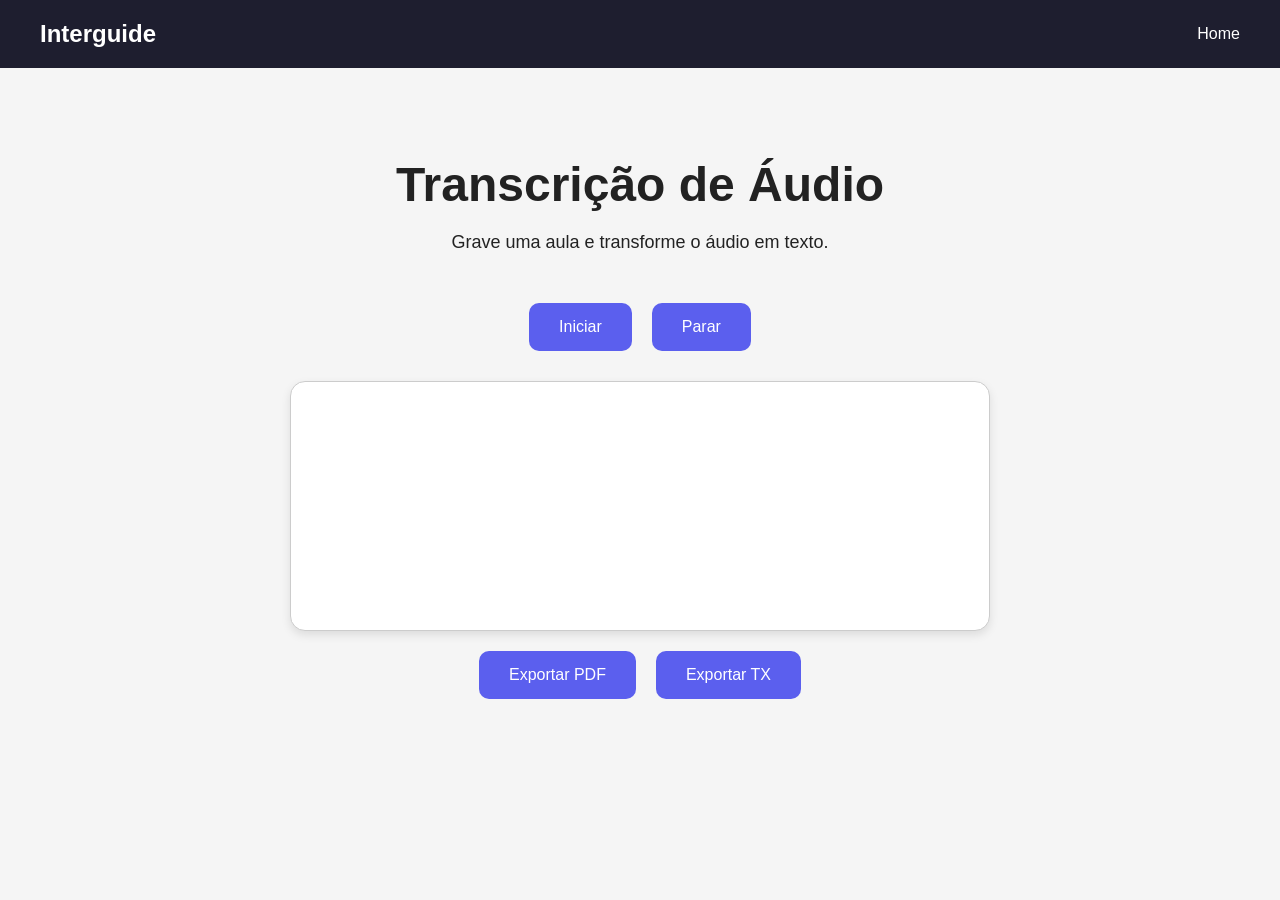
==== audio.html @ f2e0f8a0 "feat: inicio do projeto InterGuide" ====
<!DOCTYPE html>
<html lang="pt-br">

<head>
    <meta charset="UTF-8">
    <meta name="viewport" content="width=device-width, initial-scale=1.0">
    <title>Transcrição</title>
    <link rel="stylesheet" href="css/style.css">
</head>

<body>

    <!-- NAVBAR -->
    <nav>
        <div class="logo">
            Interguide
        </div>
        <div class="menu">
            <a href="dashboard.html">Home</a>
        </div>
    </nav>

    <!-- CONTEÚDO -->
    <section class="hero">
        <h1>Transcrição de Áudio</h1>
        <p>Grave uma aula e transforme o áudio em texto.</p>

        <!-- BOTÕES -->
        <div class="audio-buttons">
            <button class="btn" id="iniciarBtn">Iniciar</button>
            <button class="btn" id="pararBtn">Parar</button>
        </div>

        <!-- TEXTO -->
        <textarea
            id="transcricao"
            placeholder="A transcrição aparecerá aqui...">
        </textarea>

        <!-- EXPORTAÇÃO -->
        <div class="audio-buttons">
            <button class="btn" id="pdfBtn">Exportar PDF</button>
            <button class="btn" id="txtBtn">Exportar TX</button>
        </div>

    </section>

    <!-- JAVASCRIPT -->
    <script src="js/audio.js"></script>

</body>

</html>
---- css/style.css ----
/* RESET */
*{
    margin: 0;
    padding: 0;
    box-sizing: border-box;
}

/* BODY */
body{
    font-family: Arial, Helvetica, sans-serif;
    background-color: #f5f5f5;
    color: #222;
}

/* NAVBAR */
nav{
    background-color: #1E1E2F;
    color: white;
    display: flex;
    justify-content: space-between;
    align-items: center;
    padding: 20px 40px;
}

/* LOGO */
.logo{
    font-size: 24px;
    font-weight: bold;
}

/* MENU */
.menu{
    display: flex;
    gap: 20px;
}

.menu a{
    color: white;
    text-decoration: none;
    transition: 0.3s;
}

.menu a:hover{
    color: #A259FF;
}

/* HERO */
.hero{
    height: 80vh;

    display: flex;
    justify-content: center;
    align-items: center;
    flex-direction: column;
    text-align: center;
    padding: 20px;
}

/* TITULO */
.hero h1{
    font-size: 48px;
    margin-bottom: 20px;
}

/* TEXTO */
.hero p{
    font-size: 18px;
    max-width: 700px;
    margin-bottom: 30px;
}

/* BOTÃO */
.btn{
    background-color: #5B5FEE;
    color: white;
    padding: 15px 30px;
    border: none;
    border-radius: 10px;
    cursor: pointer;
    font-size: 16px;
    transition: 0.3s;
}

/* EFEITO DO BOTÃO */
.btn:hover{
    background-color: #A259FF;
    transform: scale(1.05);
}

/* CARDS */
.cards{
    display: flex;
    justify-content: center;
    gap: 20px;
    flex-wrap: wrap;
    padding: 40px;
}

/* CARD */
.card{
    background-color: white;
    width: 300px;
    padding: 20px;
    border-radius: 15px;
    box-shadow: 0 4px 10px rgba(0,0,0,0.1);
    transition: 0.3s;
}

/* EFEITO CARD */
.card:hover{
    transform: translateY(-10px) scale(1.03);
    box-shadow: 0 8px 20px rgba(0,0,0,0.2);
}

/* TITULO CARD */
.card h2{
    margin-bottom: 15px;
}

/* TEXTO CARD */
.card p{
    margin-bottom: 20px;
}

/* FORMULÁRIO */
.form-container{
    height: 100vh;
    display: flex;
    justify-content: center;
    align-items: center;
}

/* FORM */
form{
    background-color: white;
    padding: 40px;
    border-radius: 15px;
    width: 350px;
    display: flex;
    flex-direction: column;
    gap: 15px;
    box-shadow: 0 4px 10px rgba(0,0,0,0.1);
}

/* INPUTS */
input{
    padding: 12px;
    border: 1px solid #ccc;
    border-radius: 8px;
    font-size: 16px;
}

/* SLIDESHOW */
.slideshow{
    display: flex;
    justify-content: center;
    padding: 40px;
}

.slideshow img{
    width: 80%;
    max-width: 900px;
    border-radius: 20px;
    box-shadow: 0 4px 10px rgba(0,0,0,0.2);
}

/* MODO ESCURO */
.dark{
    background-color: #121212;
    color: white;
}
.dark .card{
    background-color: #1E1E2F;
    color: white;
}
.dark nav{
    background-color: black;
}

/* PREVIEW */
#preview{
    margin-top: 20px;
    border-radius: 15px;
    box-shadow: 0 4px 10px rgba(0,0,0,0.2);
}

/* RESULTADO */
#resultado{
    margin-top: 30px;
    max-width: 600px;
}

/* TEXTAREA */
textarea{
    width: 80%;
    max-width: 700px;
    height: 250px;
    margin-top: 30px;
    padding: 20px;
    border-radius: 15px;
    border: 1px solid #ccc;
    resize: none;
    font-size: 16px;
    box-shadow: 0 4px 10px rgba(0,0,0,0.1);
}

/* BOTÕES ÁUDIO */
.audio-buttons{
    display: flex;
    gap: 20px;
    margin-top: 20px;
    flex-wrap: wrap;
    justify-content: center;
}
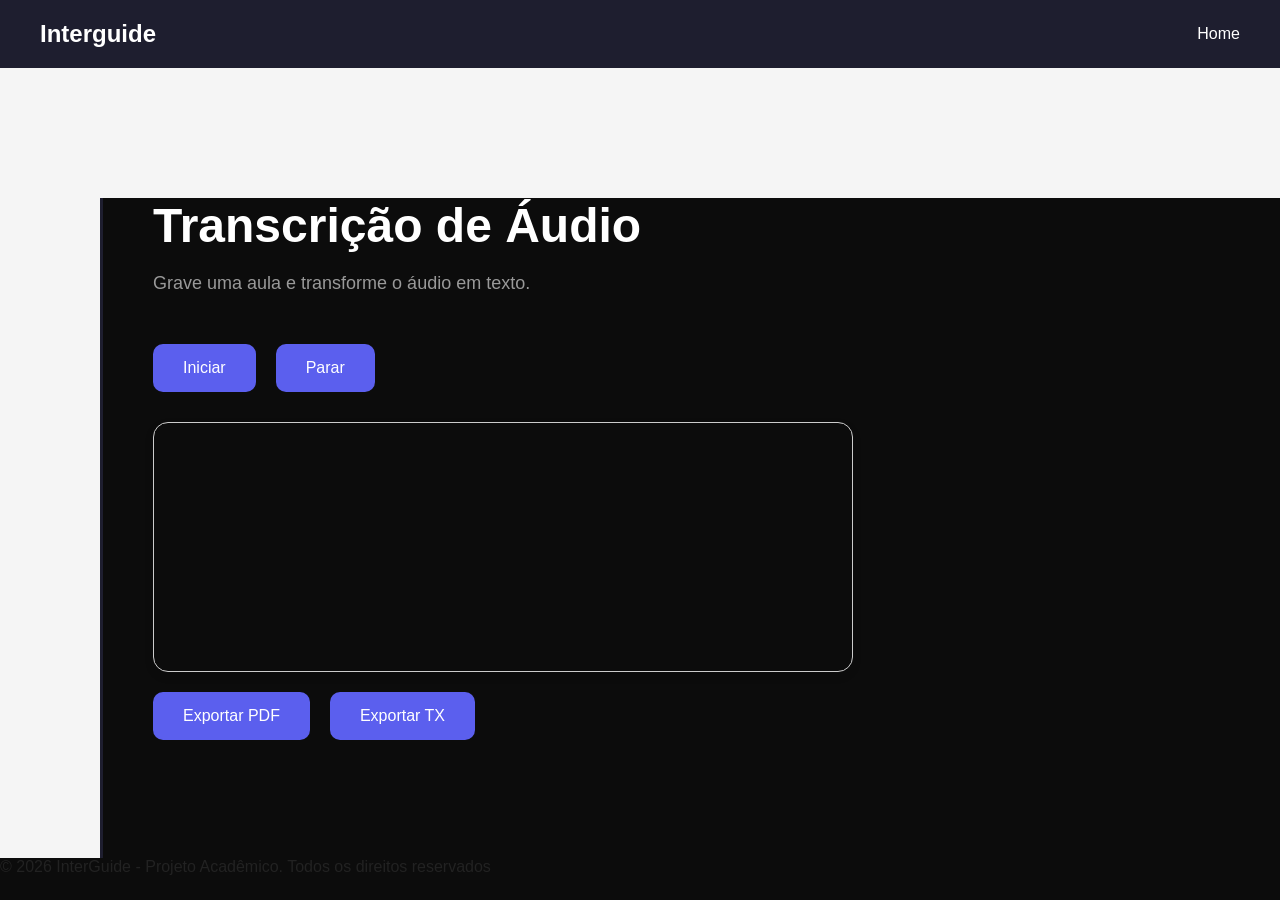
==== commit d6641749: "adicinando tudo" ====
--- a/audio.html
+++ b/audio.html
@@ -42,8 +42,14 @@
             <button class="btn" id="pdfBtn">Exportar PDF</button>
             <button class="btn" id="txtBtn">Exportar TX</button>
         </div>
+    </section>
 
-    </section>
+    <footer>
+        <p>
+           &copy;  2026 InterGuide - Projeto Acadêmico. Todos os direitos reservados
+            
+        </p>
+    </footer>
 
     <!-- JAVASCRIPT -->
     <script src="js/audio.js"></script>
--- a/css/style.css
+++ b/css/style.css
@@ -3,15 +3,15 @@
     margin: 0;
     padding: 0;
     box-sizing: border-box;
+    background-color: #0c0c0c;
 }
 
 /* BODY */
 body{
-    font-family: Arial, Helvetica, sans-serif;
+    font-family: Noto Sans, sans-serif;
     background-color: #f5f5f5;
     color: #222;
 }
-
 /* NAVBAR */
 nav{
     background-color: #1E1E2F;
@@ -21,53 +21,97 @@
     align-items: center;
     padding: 20px 40px;
 }
-
 /* LOGO */
 .logo{
     font-size: 24px;
     font-weight: bold;
+    background-color: transparent;
 }
 
 /* MENU */
 .menu{
     display: flex;
     gap: 20px;
+        background-color: transparent;
 }
 
 .menu a{
     color: white;
     text-decoration: none;
     transition: 0.3s;
+    background-color: transparent;
 }
 
 .menu a:hover{
     color: #A259FF;
 }
 
+.inicio {
+    display:flex;
+    flex-direction: row;
+}
+
 /* HERO */
 .hero{
-    height: 80vh;
-
-    display: flex;
-    justify-content: center;
-    align-items: center;
-    flex-direction: column;
-    text-align: center;
-    padding: 20px;
+    height: 660px;
+
+    display: flex;
+    align-items: start;
+    flex-direction: column;
+    text-align: start;
+    padding-left: 50px;
+    margin: 130px 0 0 100px;
+    border-left: solid #1E1E2F
 }
 
 /* TITULO */
 .hero h1{
     font-size: 48px;
     margin-bottom: 20px;
+    margin-right: 100px;
+    max-width: 800px;
+    color: white;
 }
 
 /* TEXTO */
 .hero p{
     font-size: 18px;
-    max-width: 700px;
+    max-width: 800px;
     margin-bottom: 30px;
-}
+    justify-content: start;
+    color: rgb(153, 153, 153);
+}
+/* HERO */
+.dashboard-hero{
+    height: 300px;
+
+    display: flex;
+    align-items: start;
+    flex-direction: column;
+    text-align: start;
+    padding-left: 50px;
+    margin: 130px 0 0 100px;
+    border-left: solid #1E1E2F
+}
+
+/* TITULO */
+.dashboard-hero h1{
+    font-size: 48px;
+    margin-bottom: 20px;
+    margin-right: 100px;
+    max-width: 800px;
+    color: white;
+}
+
+/* TEXTO */
+.dashboard-hero p{
+    font-size: 18px;
+    max-width: 800px;
+    margin-bottom: 30px;
+    justify-content: start;
+    color: rgb(153, 153, 153);
+}
+
 
 /* BOTÃO */
 .btn{
@@ -87,6 +131,16 @@
     transform: scale(1.05);
 }
 
+#btnComecar{
+    align-self: center;
+}
+
+.btn guiaBtn .btn audioBtn .btn scannerBtn .btn temaBtn{
+    position:absolute;
+    margin-top: auto;
+    max-width: 50px;
+}
+
 /* CARDS */
 .cards{
     display: flex;
@@ -98,28 +152,43 @@
 
 /* CARD */
 .card{
-    background-color: white;
-    width: 300px;
+    display: flex;
+    flex-direction: column;
+    background-color: rgba(111, 98, 230, 0.178);
+    border: 0.5px solid #ffffff;
+    width: 400px;
+    height: 240px;
     padding: 20px;
     border-radius: 15px;
     box-shadow: 0 4px 10px rgba(0,0,0,0.1);
     transition: 0.3s;
+
+    color: #ffffff;
+
 }
 
 /* EFEITO CARD */
 .card:hover{
     transform: translateY(-10px) scale(1.03);
     box-shadow: 0 8px 20px rgba(0,0,0,0.2);
+    background-color: #ccb9ff;
+    color: #383838;
 }
 
 /* TITULO CARD */
 .card h2{
     margin-bottom: 15px;
+    background-color: transparent;
 }
 
 /* TEXTO CARD */
 .card p{
     margin-bottom: 20px;
+    background-color: transparent;
+}
+.btn-area{
+    margin-top: auto;
+    background-color: transparent;
 }
 
 /* FORMULÁRIO */
@@ -132,7 +201,7 @@
 
 /* FORM */
 form{
-    background-color: white;
+    background-color: rgb(221, 221, 221);
     padding: 40px;
     border-radius: 15px;
     width: 350px;
@@ -141,13 +210,27 @@
     gap: 15px;
     box-shadow: 0 4px 10px rgba(0,0,0,0.1);
 }
+form h1{
+    background-color: transparent;
+}
+
 
 /* INPUTS */
 input{
     padding: 12px;
-    border: 1px solid #ccc;
+    border: 1px solid #aaaaaa;
     border-radius: 8px;
     font-size: 16px;
+    background-color: rgb(197, 197, 197);
+
+    transition: all 0.5s ease;
+}
+
+input:focus{
+    outline: none;
+    border-color: #5B5FEE;
+    box-shadow: 0 0 5px rgba(91, 95, 238, 0.5);
+    background-color: #bdbffc;
 }
 
 /* SLIDESHOW */
@@ -158,10 +241,10 @@
 }
 
 .slideshow img{
-    width: 80%;
-    max-width: 900px;
+    width: 100%;
+    max-width: 450px;
     border-radius: 20px;
-    box-shadow: 0 4px 10px rgba(0,0,0,0.2);
+    object-fit: cover;
 }
 
 /* MODO ESCURO */
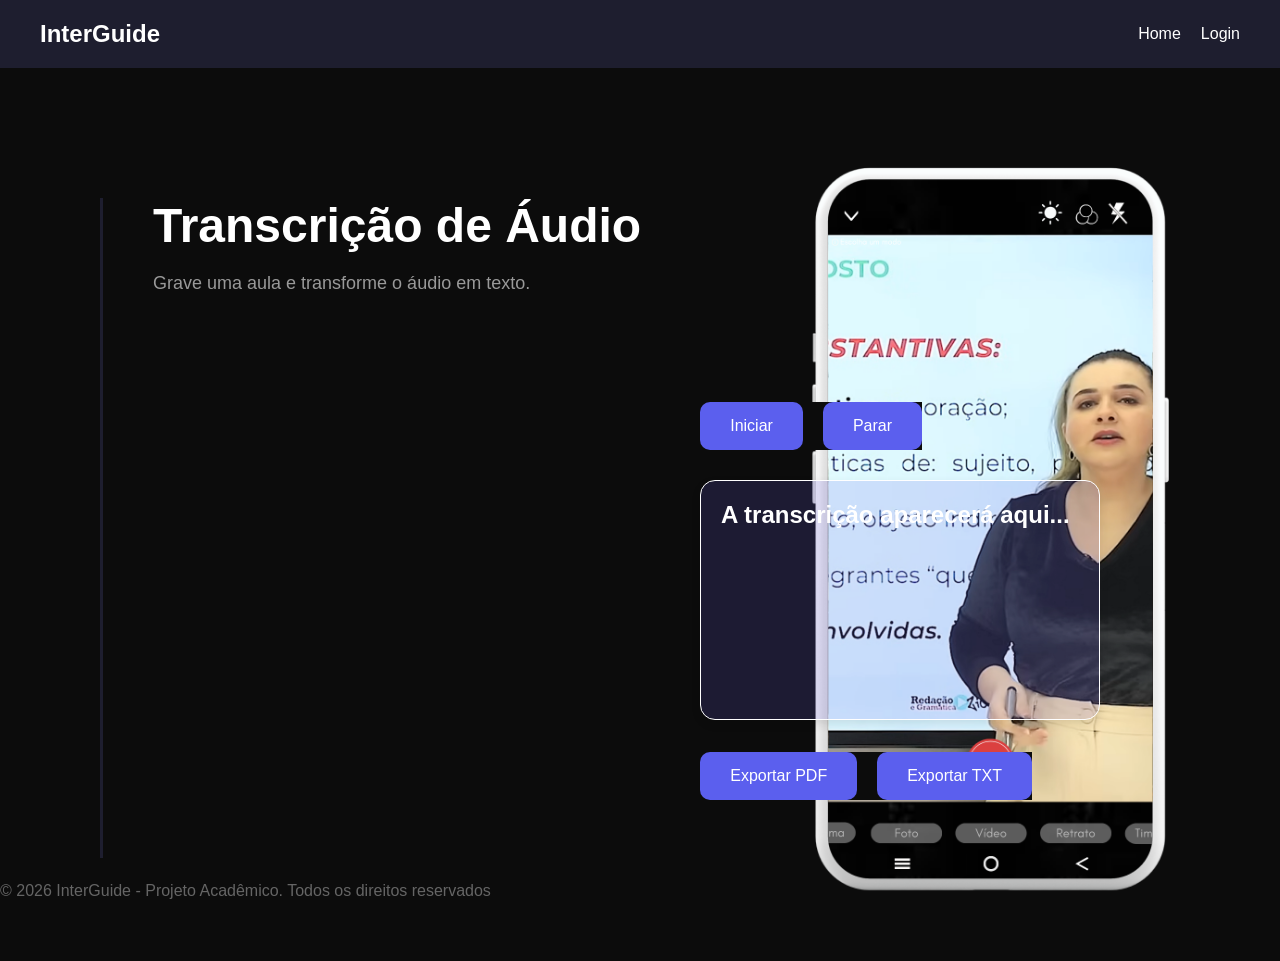
==== commit ea773680: "oi" ====
--- a/audio.html
+++ b/audio.html
@@ -5,25 +5,30 @@
     <meta charset="UTF-8">
     <meta name="viewport" content="width=device-width, initial-scale=1.0">
     <title>Transcrição</title>
-    <link rel="stylesheet" href="css/style.css">
+    <link rel="stylesheet" href="css/audio.css">
 </head>
 
 <body>
 
     <!-- NAVBAR -->
     <nav>
-        <div class="logo">
-            Interguide
-        </div>
+        <div class="logo">InterGuide</div>
         <div class="menu">
             <a href="dashboard.html">Home</a>
+            <a href="login.html" >Login</a>
         </div>
-    </nav>
+     </nav>
 
-    <!-- CONTEÚDO -->
-    <section class="hero">
+     <!-- CONTEÚDO -->
+    <div class="inicio">
+     <section class="hero">
         <h1>Transcrição de Áudio</h1>
         <p>Grave uma aula e transforme o áudio em texto.</p>
+
+        
+
+        <!-- PREVIEW -->
+        <img id="preview" width="400" alt="Previw da imagem" style="display: none;">
 
         <!-- BOTÕES -->
         <div class="audio-buttons">
@@ -31,18 +36,22 @@
             <button class="btn" id="pararBtn">Parar</button>
         </div>
 
-        <!-- TEXTO -->
-        <textarea
-            id="transcricao"
-            placeholder="A transcrição aparecerá aqui...">
-        </textarea>
+        <!-- RESULTADO -->
+        <div class="card" id="resultado">
+            <h2>A transcrição aparecerá aqui...</h2>
+         </div>
 
-        <!-- EXPORTAÇÃO -->
-        <div class="audio-buttons">
+         <!-- EXPORTAÇÃO -->
+        <div class="export-buttons">
             <button class="btn" id="pdfBtn">Exportar PDF</button>
-            <button class="btn" id="txtBtn">Exportar TX</button>
+            <button class="btn" id="txtBtn">Exportar TXT</button>
         </div>
-    </section>
+
+
+     </section>
+        <div>
+            <img src="./img/aula.png" alt="celular com video da aula" id="aula">
+        </div>
 
     <footer>
         <p>
--- a/css/audio.css
+++ b/css/audio.css
@@ -0,0 +1,298 @@
+/* RESET */
+*{
+    margin: 0;
+    padding: 0;
+    box-sizing: border-box;
+    background-color: #0c0c0c;
+}
+
+/* BODY */
+body{
+    font-family: Noto Sans, sans-serif;
+    background-color: #f5f5f5;
+    color: #222;
+}
+/* NAVBAR */
+nav{
+    background-color: #1E1E2F;
+    color: white;
+    display: flex;
+    justify-content: space-between;
+    align-items: center;
+    padding: 20px 40px;
+}
+/* LOGO */
+.logo{
+    font-size: 24px;
+    font-weight: bold;
+    background-color: transparent;
+}
+
+footer {
+    position: absolute;
+    bottom: 0;
+    color: #656565;
+}
+
+/* MENU */
+.menu{
+    display: flex;
+    gap: 20px;
+        background-color: transparent;
+}
+
+.menu a{
+    color: white;
+    text-decoration: none;
+    transition: 0.3s;
+    background-color: transparent;
+}
+
+.menu a:hover{
+    color: #A259FF;
+}
+
+.inicio {
+    display:flex;
+    flex-direction: row;
+}
+
+/* HERO */
+.hero{
+    height: 660px;
+
+    display: flex;
+    align-items: start;
+    flex-direction: column;
+    text-align: start;
+    padding-left: 50px;
+    margin: 130px 0 0 100px;
+    border-left: solid #1E1E2F
+}
+
+/* TITULO */
+.hero h1{
+    font-size: 48px;
+    margin-bottom: 20px;
+    margin-right: 100px;
+    max-width: 800px;
+    color: white;
+}
+
+/* TEXTO */
+.hero p{
+    font-size: 18px;
+    max-width: 800px;
+    margin-bottom: 30px;
+    justify-content: start;
+    color: rgb(153, 153, 153);
+}
+/* HERO */
+.dashboard-hero{
+    height: 300px;
+
+    display: flex;
+    align-items: start;
+    flex-direction: column;
+    text-align: start;
+    padding-left: 50px;
+    margin: 130px 0 0 100px;
+    border-left: solid #1E1E2F
+}
+
+/* TITULO */
+.dashboard-hero h1{
+    font-size: 48px;
+    margin-bottom: 20px;
+    margin-right: 100px;
+    max-width: 800px;
+    color: white;
+}
+
+/* TEXTO */
+.dashboard-hero p{
+    font-size: 18px;
+    max-width: 800px;
+    margin-bottom: 30px;
+    justify-content: start;
+    color: rgb(153, 153, 153);
+}
+
+
+/* BOTÃO */
+.btn{
+    background-color: #5B5FEE;
+    color: white;
+    padding: 15px 30px;
+    border: none;
+    border-radius: 10px;
+    cursor: pointer;
+    font-size: 16px;
+    transition: 0.3s;
+}
+
+/* EFEITO DO BOTÃO */
+.btn:hover{
+    background-color: #A259FF;
+    transform: scale(1.05);
+}
+
+#btnComecar{
+    align-self: center;
+}
+
+.btn guiaBtn .btn audioBtn .btn scannerBtn .btn temaBtn{
+    position:absolute;
+    margin-top: auto;
+    max-width: 50px;
+}
+
+/* CARDS */
+.cards{
+    display: flex;
+    justify-content: center;
+    gap: 20px;
+    flex-wrap: wrap;
+    padding: 40px;
+}
+
+/* CARD */
+.card{
+    display: flex;
+    flex-direction: column;
+    background-color: rgba(111, 98, 230, 0.178);
+    border: 0.5px solid #ffffff;
+    width: 400px;
+    height: 240px;
+    padding: 20px;
+    border-radius: 15px;
+    box-shadow: 0 4px 10px rgba(0,0,0,0.1);
+    transition: 0.3s;
+
+    color: #ffffff;
+
+}
+
+
+/* TITULO CARD */
+.card h2{
+    margin-bottom: 15px;
+    background-color: transparent;
+}
+
+/* TEXTO CARD */
+.card p{
+    margin-bottom: 20px;
+    background-color: transparent;
+}
+.btn-area{
+    margin-top: auto;
+    background-color: transparent;
+}
+
+/* FORMULÁRIO */
+.form-container{
+    height: 100vh;
+    display: flex;
+    justify-content: center;
+    align-items: center;
+}
+
+/* FORM */
+form{
+    background-color: rgb(221, 221, 221);
+    padding: 40px;
+    border-radius: 15px;
+    width: 350px;
+    display: flex;
+    flex-direction: column;
+    gap: 15px;
+    box-shadow: 0 4px 10px rgba(0,0,0,0.1);
+}
+form h1{
+    background-color: transparent;
+}
+
+
+/* INPUTS */
+input{
+    padding: 12px;
+    border: 1px solid #aaaaaa;
+    border-radius: 8px;
+    font-size: 16px;
+    background-color: rgb(197, 197, 197);
+
+    transition: all 0.5s ease;
+}
+
+input:focus{
+    outline: none;
+    border-color: #5B5FEE;
+    box-shadow: 0 0 5px rgba(91, 95, 238, 0.5);
+    background-color: #bdbffc;
+}
+
+/* SLIDESHOW */
+.slideshow{
+    display: flex;
+    justify-content: center;
+    padding: 40px;
+}
+
+.slideshow img{
+    width: 100%;
+    max-width: 450px;
+    border-radius: 20px;
+    object-fit: cover;
+}
+
+/* MODO ESCURO */
+.dark{
+    background-color: #121212;
+    color: white;
+}
+.dark .card{
+    background-color: #1E1E2F;
+    color: white;
+}
+.dark nav{
+    background-color: black;
+}
+
+/* PREVIEW */
+#preview{
+    margin-top: 20px;
+    border-radius: 15px;
+    box-shadow: 0 4px 10px rgba(0,0,0,0.2);
+}
+
+#resultado{
+    position: absolute;
+    bottom: 180px;
+    right: 180px
+
+}
+
+.audio-buttons{
+    display: flex;
+    justify-content: center;
+    gap: 20px;
+    position: absolute;
+    bottom: 450px;
+    right: 358px;
+}
+
+.export-buttons{
+    display: flex;
+    justify-content: center;
+    gap: 20px;
+    position: absolute;
+    bottom: 100px;
+    right: 248px;
+}
+
+
+
+#aula{
+    max-width: 500px;
+}
